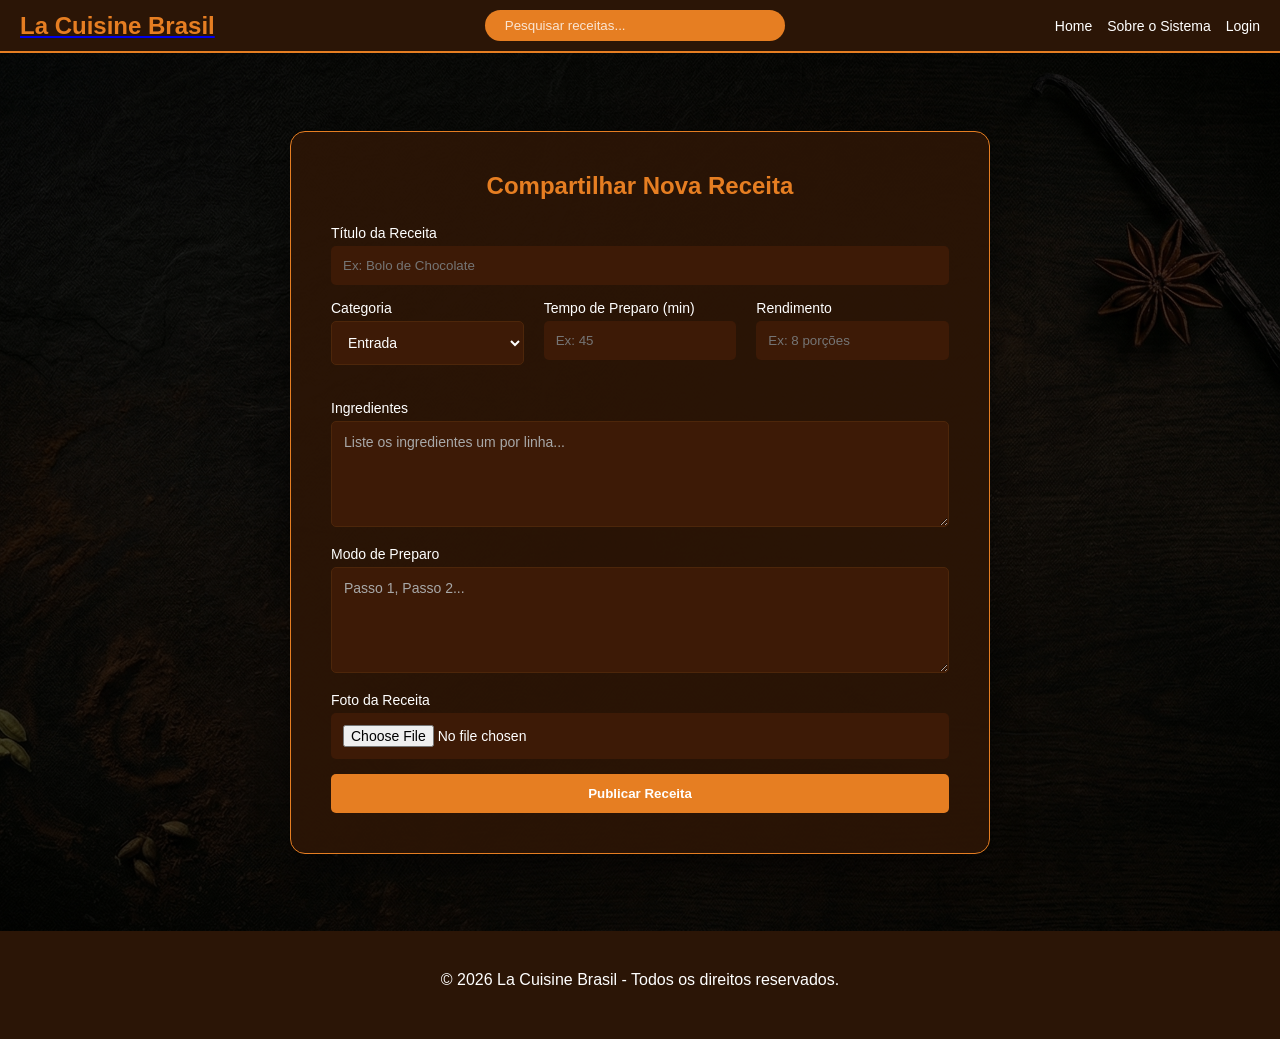
==== frontend/cadastrar.html @ 4e6050ac "fazendo a conversão de jsp para html, estruturando as paginas" ====
<!DOCTYPE html>
<html lang="pt-br">
<head>
    <meta charset="UTF-8">
    <title>Adicionar Receita - La Cuisine Brasil</title>
    <link rel="stylesheet" href="assets/css/style.css">
</head>
<body class="bg-login">

<nav class="navbar">
    <a href="index.html">
        <div class="logo">La Cuisine Brasil</div>
    </a>

    <form class="search-container">
        <input type="text"
               placeholder="Pesquisar receitas..."
               required>
    </form>

    <ul class="nav-links" id="menu">

    </ul>
</nav>

<div class="container-auth">
    <div class="auth-card" style="width: 700px; margin-top: 50px;">

        <h2>Compartilhar Nova Receita</h2>

        <form id="form-cadastrar" enctype="multipart/form-data">

            <div class="input-group">
                <label>Título da Receita</label>
                <input
                        type="text"
                        id="nome"
                        name="nome"
                        placeholder="Ex: Bolo de Chocolate"
                        required>
            </div>

            <div class="row-group">

                <div class="input-group" style="flex: 1;">
                    <label>Categoria</label>

                    <select
                            class="custom-field"
                            id="categoria"
                            name="categoria"
                            required>

                        <option value="ENTRADA">
                            Entrada
                        </option>

                        <option value="PRATO_PRINCIPAL">
                            Prato Principal
                        </option>

                        <option value="SOBREMESA">
                            Sobremesa
                        </option>

                    </select>
                </div>

                <div class="input-group" style="flex: 1;">
                    <label>Tempo de Preparo (min)</label>

                    <input
                            type="number"
                            id="tempo_preparo"
                            name="tempo_preparo"
                            placeholder="Ex: 45"
                            min="1"
                            required>
                </div>

                <div class="input-group" style="flex: 1;">
                    <label>Rendimento</label>

                    <input
                            type="text"
                            id="rendimento"
                            name="rendimento"
                            placeholder="Ex: 8 porções"
                            required>
                </div>

            </div>

            <div class="input-group">
                <label>Ingredientes</label>

                <textarea
                        class="custom-field textarea"
                        id="ingredientes"
                        name="ingredientes"
                        rows="5"
                        placeholder="Liste os ingredientes um por linha..."
                        required></textarea>
            </div>

            <div class="input-group">
                <label>Modo de Preparo</label>

                <textarea
                        class="custom-field textarea"
                        id="modo_preparo"
                        name="modo_preparo"
                        rows="5"
                        placeholder="Passo 1, Passo 2..."
                        required></textarea>
            </div>

            <div class="input-group">
                <label>Foto da Receita</label>

                <input
                        type="file"
                        id="foto"
                        name="foto"
                        accept="image/*"
                        class="custom-field"
                        required>
            </div>

            <button type="submit" class="btn-primary">
                Publicar Receita
            </button>

        </form>

    </div>
</div>

<footer style="background: #2b1506; color: white; text-align: center; padding: 40px 0; margin-top: 50px;">
    <p>&copy; 2026 La Cuisine Brasil - Todos os direitos reservados.</p>
    <p style="font-size: 12px; color: #888; margin-top: 10px;">

    </p>
</footer>

<script src="assets/javascript/menu.js"></script>
<script src="assets/javascript/cadastrar.js"></script>

</body>
</html>
---- frontend/assets/css/style.css ----
* { margin: 0; padding: 0; box-sizing: border-box; font-family: 'Segoe UI', sans-serif; }

.bg-login {
    background: linear-gradient(rgba(0,0,0,0.6), rgba(0,0,0,0.6)),
                url('../images/fundoinicial.png') no-repeat center center/cover;
}

.bg-cadastro {
    background: linear-gradient(rgba(0,0,0,0.6), rgba(0,0,0,0.6)),
                url('../images/fundopizza.png') no-repeat center center/cover;
}

.bg-home {
    background-image: url('../images/fundobolo.png');
    background-size: cover;
    background-position: center;
}

.bg-receita-detalhe {
   background: linear-gradient(rgba(0,0,0,0.6), rgba(0,0,0,0.6)),
                   url('../images/fundoinicial.png') no-repeat center center/cover;
}

html, body {
    margin: 0;
    padding: 0;
    overflow-x: hidden;
    min-height: 100vh;
}

.page-shell {
    display: flex;
    flex-direction: column;
    min-height: 100vh;
}

.page-content {
    flex: 1;
}

.container-auth {
    min-height: 100vh;
    height: auto;
    display: flex;
    justify-content: center;
    align-items: center;
    padding: 24px 16px;
}

.auth-card {
    background: rgba(43, 21, 6, 0.95);
    padding: 40px;
    border-radius: 15px;
    border: 1px solid #E67E22;
    width: 350px;
    text-align: center;
    color: white;
    box-shadow: 0 10px 30px rgba(0,0,0,0.5);
}

.auth-card h2 { color: #E67E22; margin-bottom: 25px; }

.message-error {
    background: rgba(192, 57, 43, 0.15);
    border: 1px solid #c0392b;
    color: #ffb3aa;
    padding: 12px 14px;
    border-radius: 6px;
    margin-bottom: 18px;
    font-size: 14px;
    text-align: left;
}

.input-group { text-align: left; margin-bottom: 15px; }
.input-group label { display: block; margin-bottom: 5px; font-size: 14px; }
.input-group input {
    width: 100%;
    padding: 12px;
    border-radius: 5px;
    border: none;
    background: #3d1a06;
    color: white;
}

.btn-primary {
    width: 100%;
    padding: 12px;
    background: #E67E22;
    border: none;
    border-radius: 5px;
    color: white;
    font-weight: bold;
    cursor: pointer;
    transition: 0.3s;
}

.btn-primary:hover {
    background: #d35400;
 }

 .navbar {
     display: flex;
     justify-content: space-between;
     align-items: center;
     padding: 10px 20px;
     background: #2b1506;
     border-bottom: 2px solid #E67E22;
     width : 100%;
 }

 .nav-links {
     display: flex;
     list-style: none;
     gap: 15px;
     align-items: center;
 }

 .nav-links a {
     color: white;
     text-decoration: none;
     font-size: 14px;
     transition: 0.3s;
     white-space: nowrap;
 }

 .search-container {
     flex: 1;
     margin: 0 20px;
     max-width: 300px;
     min-width: 0;
 }

 .search-container input {
     width: 100%;
     padding: 8px 40px 8px 20px;
     border-radius: 20px;
     border: none;
     background: #E67E22;
     color: white;
     box-sizing: border-box;
 }

 .search-container input::placeholder { color: rgba(255,255,255,0.8); }

 .search-icon {
     position: absolute;
     right: 15px;
     top: 50%;
     transform: translateY(-50%);
     color: white;
 }

 .logo {
 font-size: 1.5rem;
 font-weight: bold;
 color: #E67E22;
 }

 .logo span {
  color: #E67E22; }

 .nav-links a {
  color: white;
  text-decoration: none;
  transition: 0.3s;
   }
 .nav-links a:hover {
    color: #E67E22;
     }

 .btn-nav-login {
     background: #E67E22;
     padding: 8px 25px;
     border-radius: 5px;
     font-weight: bold;
 }

 .hero {
     height: 85vh;
     background: linear-gradient(rgba(0,0,0,0.5), rgba(0,0,0,0.5)),
                 url('../images/fundobolo.png') no-repeat center center/cover;
     display: flex;
     justify-content: center;
     align-items: center;
     text-align: center;
     color: white;
 }

 .hero-text h1 { font-size: 3.5rem; margin-bottom: 20px; text-shadow: 2px 2px 10px rgba(0,0,0,0.5); }
 .hero-text p { font-size: 1.2rem; margin-bottom: 30px; }


 .container {
     padding: 60px 8%;
 }

 .section-title {
     text-align: center;
     color: #2b1506;
     font-size: 2rem;
     margin-bottom: 40px;
     position: relative;
 }

 .section-title::after {
     content: '';
     display: block;
     width: 60px;
     height: 3px;
     background: #E67E22;
     margin: 10px auto;
 }


 .recipe-grid {
     display: grid;
     grid-template-columns: repeat(auto-fit, minmax(300px, 1fr));
     gap: 30px;
 }

 .recipe-card {
     background: white;
     border-radius: 10px;
     overflow: hidden;
     box-shadow: 0 5px 15px rgba(0,0,0,0.1);
     transition: transform 0.3s;
     border: 1px solid #eee;
 }

 .recipe-card:hover {
     transform: translateY(-10px);
 }

 .card-image {
     height: 200px;
     background-size: cover;
     background-position: center;
 }

 .card-info {
     padding: 20px;
 }

 .card-info h3 {
     color: #2b1506;
     margin-bottom: 10px;
 }

 .card-info p {
     color: #666;
     font-size: 0.9rem;
     margin-bottom: 15px;
     line-height: 1.4;
 }

 .btn-link {
     color: #E67E22;
     text-decoration: none;
     font-weight: bold;
     font-size: 0.9rem;
 }

 .btn-link:hover {
     text-decoration: underline;
 }

 .bg-light { background-color: #f9f9f9; }

 .novidades-row {
     display: flex;
     align-items: center;
     gap: 40px;
     background: white;
     padding: 30px;
     border-radius: 20px;
     box-shadow: 0 10px 30px rgba(0,0,0,0.05);
     flex-wrap: wrap;
 }

 .novidade-banner {
     flex: 1;
     min-width: 300px;
     position: relative;
 }

 .novidade-banner img {
     width: 100%;
     border-radius: 15px;
     display: block;
 }

 .novidade-tag {
     position: absolute;
     top: 15px;
     left: 15px;
     background: #E67E22;
     color: white;
     padding: 5px 15px;
     border-radius: 50px;
     font-size: 12px;
     font-weight: bold;
 }

 .novidade-texto {
     flex: 1;
     min-width: 300px;
 }

 .novidade-texto h3 {
     font-size: 1.8rem;
     color: #2b1506;
     margin-bottom: 15px;
 }


 .badge-popular {
     position: absolute;
     bottom: 10px;
     right: 10px;
     background: rgba(255, 255, 255, 0.9);
     color: #d35400;
     padding: 4px 10px;
     border-radius: 5px;
     font-size: 12px;
     font-weight: bold;
 }

 .card-image {
     position: relative;
 }

 .container-auth {
     flex-grow: 1;
 }

 .navbar + .container-auth {
     min-height: calc(100vh - 72px);
 }

 .container-auth .auth-card {
     max-width: 100%;
 }

 @media (max-height: 820px) {
     .container-auth {
         align-items: flex-start;
         padding-top: 16px;
         padding-bottom: 16px;
     }

     .navbar + .container-auth {
         padding-top: 20px;
     }

     .container-auth .auth-card {
         margin-top: 0 !important;
     }
 }

 .row-group {
     display: flex;
     gap: 20px;
     width: 100%;
     margin-bottom: 20px;
     flex-wrap: wrap;
 }

 .row-group .input-group {
     flex: 1;
     min-width: 180px;
 }

 .custom-field {
     width: 100%;
     box-sizing: border-box;
     padding: 12px;
     border-radius: 5px;
     background: #3d1a06;
     color: white;
     border: 1px solid #4d260a;
     font-size: 14px;
     outline: none;
     transition: 0.3s;
 }

 .custom-field:focus {
     border-color: #E67E22;
 }

 .textarea {
     resize: vertical;
     font-family: inherit;
 }

 .custom-field::placeholder {
     color: #a8a8a8;
 }

 .table-container {
     background: white;
     border-radius: 10px;
     overflow: hidden;
     box-shadow: 0 4px 15px rgba(0,0,0,0.05);
 }

 .recipe-table {
     width: 100%;
     border-collapse: collapse;
     table-layout: fixed;
 }

 .recipe-table th {
     background: #2b1506;
     color: white;
     padding: 18px;
     font-weight: 500;
 }

 .recipe-table td {
     padding: 15px 18px;
     border-bottom: 1px solid #eee;
     color: #444;
 }

 .actions-cell {
     text-align: center;
     display: flex;
     justify-content: center;
     gap: 15px;
 }

 .btn-edit {
     background: none;
     border: none;
     color: #E67E22;
     font-weight: bold;
     cursor: pointer;
     transition: 0.3s;
 }

 .btn-edit:hover { color: #d35400; text-decoration: underline; }

 .btn-delete {
     background: none;
     border: none;
     color: #c0392b;
     font-weight: bold;
     cursor: pointer;
     transition: 0.3s;
 }

 .btn-delete:hover { color: #a93226; text-decoration: underline; }

.header-auth-card {
    width: 100%;
    display: flex;
    justify-content: flex-start;
    margin-bottom: 25px;
}

.btn-voltar {
    display: inline-flex;
    align-items: center;
    gap: 10px;

    background: transparent;
    border: 2px solid #E67E22;
    color: #E67E22;

    padding: 8px 18px;
    border-radius: 50px;

    text-decoration: none;
    font-size: 13px;
    font-weight: 600;
    text-transform: uppercase;
    letter-spacing: 1px;

    transition: all 0.3s ease-in-out;
    cursor: pointer;
    box-shadow: 0 2px 5px rgba(230, 126, 34, 0.1);
}

.btn-voltar .icon-seta {
    font-size: 18px;
    font-weight: bold;
    transition: transform 0.3s ease;
}

.btn-voltar:hover {
    background-color: #E67E22;
    color: white;
    box-shadow: 0 5px 15px rgba(230, 126, 34, 0.3);
    transform: translateY(-2px);
}

.btn-voltar:hover .icon-seta {
    transform: translateX(-4px);
}

.sobre-wrapper {
    max-width: 850px;
    margin: 60px auto;
    text-align: center;
}

.sobre-texto {
    font-size: 36px;
    color: #2b1506;
    margin-bottom: 25px;
}

.sobre-texto p {
    font-size: 18px;
    line-height: 1.8;
    color: #555;
    margin-bottom: 40px;
}

.sobre-cards-info {
    display: flex;
    gap: 25px;
    justify-content: center;
    margin-top: 30px;
}

.info-item {
    text-align: left;
    flex: 1;
    background: #ffffff;
    padding: 25px;
    border-radius: 15px;
    box-shadow: 0 5px 20px rgba(0,0,0,0.05);
    border-top: 5px solid #d35400;
}

.info-item h4 {
    color: #2b1506;
    margin: 10px 0;
}

.info-item p {
    font-size: 0.9rem;
    margin-bottom: 0;
}

.info-icon {
    font-size: 1.5rem;
}

.sobre-imagem {
    flex: 1;
    min-width: 300px;
}

.img-sobre {
    width: 100%;
    border-radius: 20px;
    box-shadow: 0 10px 30px rgba(0,0,0,0.1);
}

@media (max-width: 768px) {
    .sobre-cards-info {
        grid-template-columns: 1fr;
    }
}


.receita-detalhe {
    background: #fff;
    padding: 40px;
    border-radius: 15px;
    box-shadow: 0 5px 20px rgba(0,0,0,0.05);
}

.receita-header {
    text-align: center;
    border-bottom: 2px solid #f0f0f0;
    padding-bottom: 30px;
    margin-bottom: 30px;
}

.recipe-title {
    font-size: 42px;
    color: #2b1506;
    margin-bottom: 15px;
}

.recipe-meta {
    display: flex;
    justify-content: center;
    gap: 30px;
    font-weight: 600;
    color: #d35400;
}

.recipe-content {
    display: flex;
    gap: 50px;
    flex-wrap: wrap;
}

.recipe-ingredients {
    flex: 1;
    min-width: 250px;
    background: #fdfaf8;
    padding: 25px;
    border-radius: 12px;
}

.recipe-ingredients h3, .recipe-steps h3 {
    color: #2b1506;
    margin-bottom: 20px;
    border-left: 5px solid #d35400;
    padding-left: 15px;
}

.recipe-ingredients ul {
    list-style: none;
}

.recipe-ingredients li {
    padding: 10px 0;
    border-bottom: 1px solid #eee;
    color: #555;
}

.recipe-steps {
    flex: 2;
    min-width: 350px;
}

.steps-text {
    line-height: 1.8;
    color: #444;
    font-size: 17px;
}

.recipe-actions {
    margin-top: 40px;
    border-top: 1px solid #eee;
    padding-top: 20px;
}

.divisor-comentarios {
    margin: 32px 0 24px;
    border: 0;
    border-top: 1px solid #ece3dd;
}

.recipe-comments {
    margin-top: 8px;
}

.comments-title {
    color: #2b1506;
    margin: 0 0 18px;
    font-size: 26px;
}

.comentario-form-container {
    background: #fdfaf8;
    border: 1px solid #ece3dd;
    border-radius: 12px;
    padding: 18px;
    margin-bottom: 20px;
}

.recipe-comments .input-group label {
    color: #5a4436;
    font-weight: 600;
}

.recipe-comments .custom-field {
    background: #fff;
    color: #2b1506;
    border: 1px solid #d8c8be;
}

.recipe-comments .custom-field::placeholder {
    color: #9a8779;
}

.recipe-comments .custom-field:focus {
    border-color: #e67e22;
    box-shadow: 0 0 0 2px rgba(230, 126, 34, 0.12);
}

.avaliacao-group {
    max-width: 240px;
}

.field-comentario {
    min-height: 110px;
}

.btn-comentar {
    width: auto;
    min-width: 220px;
    padding: 12px 20px;
}

.comments-list {
    display: grid;
    gap: 14px;
}

.comentario-card {
    background: #fff;
    border: 1px solid #ece3dd;
    border-left: 4px solid #e67e22;
    border-radius: 10px;
    padding: 14px 16px;
    box-shadow: 0 3px 10px rgba(0, 0, 0, 0.04);
}

.comentario-header {
    display: flex;
    justify-content: space-between;
    align-items: center;
    margin-bottom: 8px;
    gap: 12px;
}

.comentario-header strong {
    color: #2b1506;
    font-size: 15px;
}

.comentario-header span {
    background: #fff3e6;
    color: #b25a0d;
    border: 1px solid #f2c89f;
    border-radius: 999px;
    padding: 3px 10px;
    font-size: 12px;
    font-weight: 700;
}

.comentario-card p {
    margin: 0;
    color: #5f5147;
    line-height: 1.6;
}

@media (max-width: 768px) {
    .comentario-form-container {
        padding: 14px;
    }

    .btn-comentar {
        width: 100%;
        min-width: 0;
    }
}

.btn-secondary {
    background: transparent;
    border: 2px solid #2b1506;
    color: #2b1506;
    padding: 10px 20px;
    border-radius: 8px;
    cursor: pointer;
    font-weight: bold;
    transition: 0.3s;
}

.btn-secondary:hover {
    background: #2b1506;
    color: #fff;
}

.main-footer {
    background: #2b1506;
    color: white;
    text-align: center;
    padding: 40px 0;
    margin-top: 50px;
}
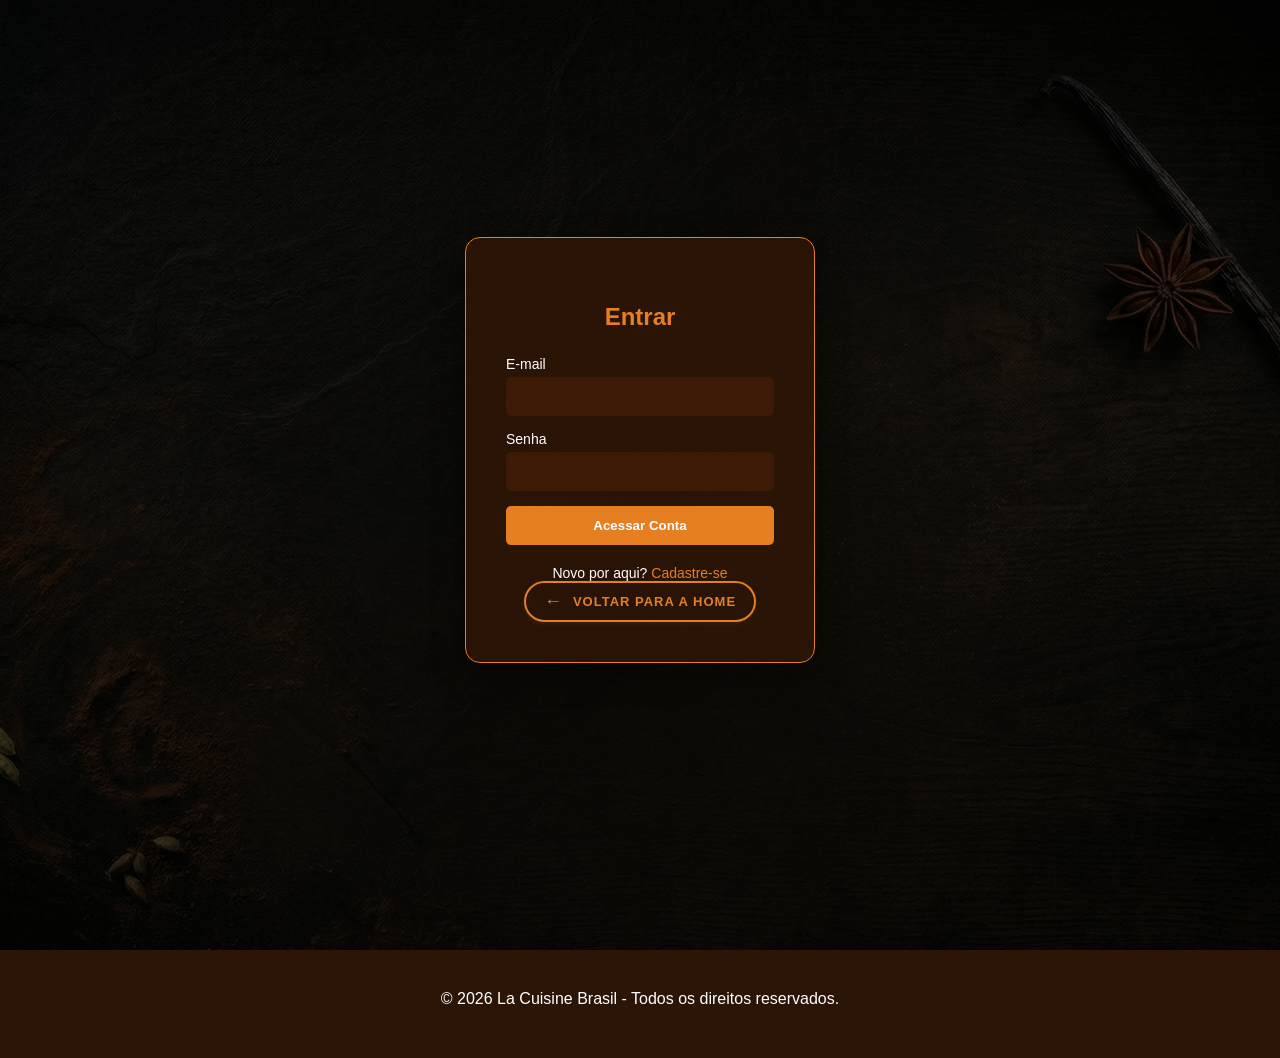
==== commit f4d43325: "adicionando javascript" ====
--- a/frontend/cadastrar.html
+++ b/frontend/cadastrar.html
@@ -11,6 +11,7 @@
     <a href="index.html">
         <div class="logo">La Cuisine Brasil</div>
     </a>
+
 
     <form class="search-container">
         <input type="text"
@@ -143,6 +144,7 @@
     </p>
 </footer>
 
+<script src="assets/javascript/config.js"></script>
 <script src="assets/javascript/menu.js"></script>
 <script src="assets/javascript/cadastrar.js"></script>
 
--- a/frontend/assets/css/style.css
+++ b/frontend/assets/css/style.css
@@ -15,6 +15,7 @@
     background-size: cover;
     background-position: center;
 }
+
 
 .bg-receita-detalhe {
    background: linear-gradient(rgba(0,0,0,0.6), rgba(0,0,0,0.6)),
